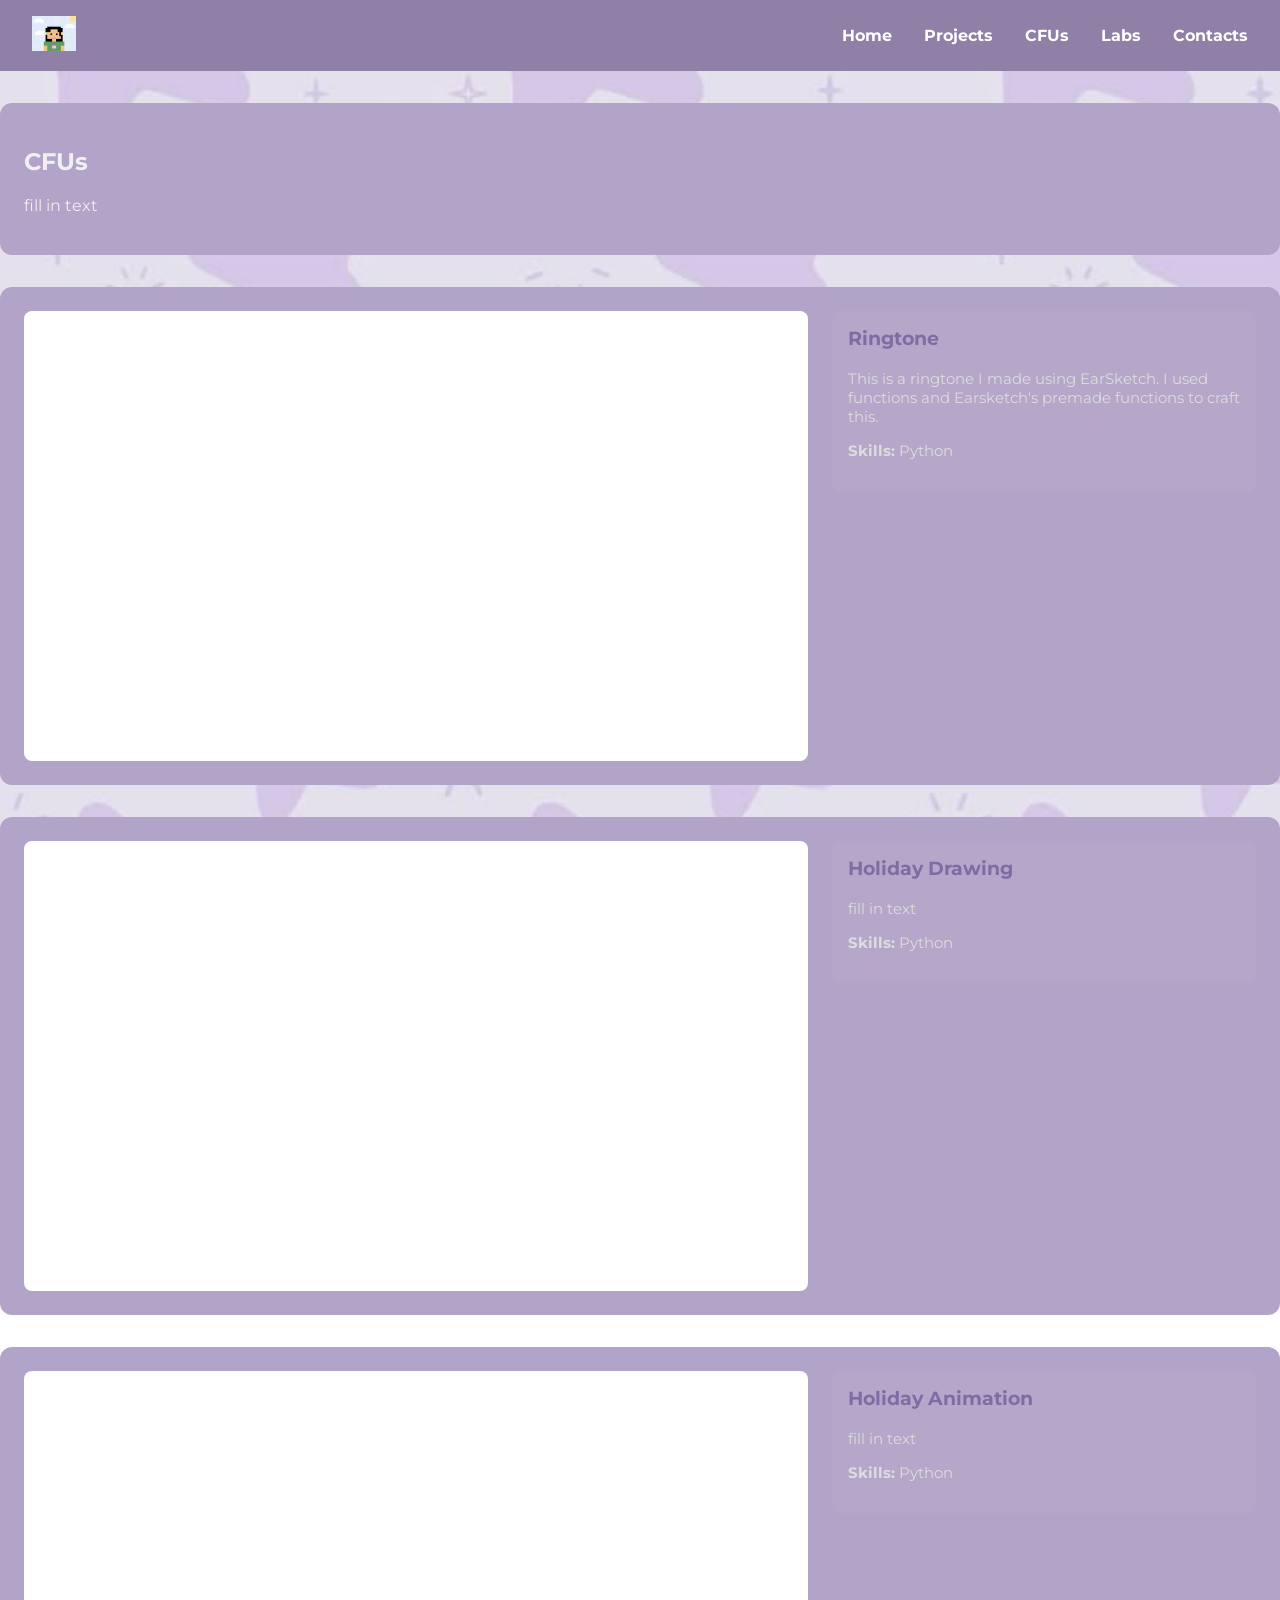
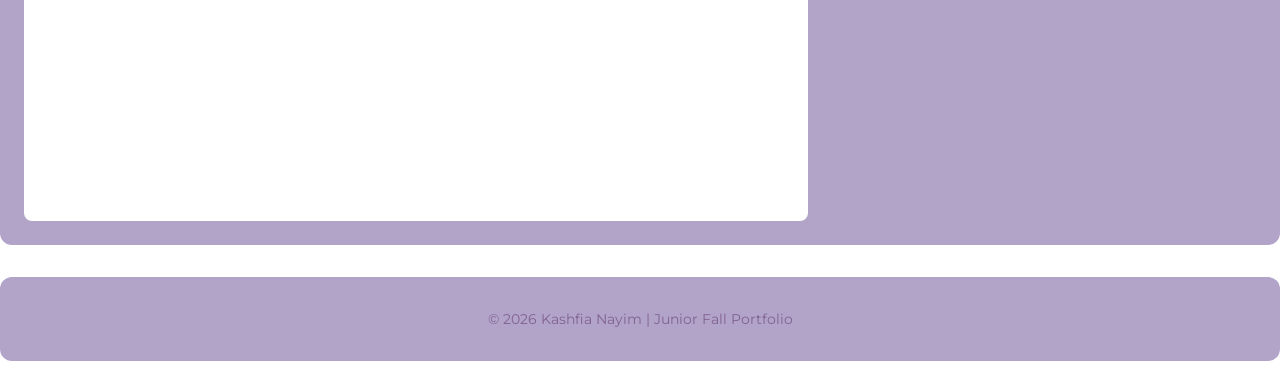
==== cfus.html @ dd9ba7b0 "cfus" ====
<!DOCTYPE html>
<html lang="en">
<head>
  <meta charset="UTF-8" />
  <meta name="viewport" content="width=device-width, initial-scale=1.0" />

  <!-- Update these (from Curator Guide) -->
  <meta name="description" content="Junior Fall Portfolio for Kashfia Nayim" />
  <meta name="keywords" content="portfolio, junior, projects, programming, web development" />
  <meta name="author" content="Kashfia Nayim" />

  <title>Kashfia Nayim | Junior Fall Portfolio</title>

  <!-- Main stylesheet -->
  <link rel="stylesheet" href="style.css" />

  <!-- Optional favicon (put your icon file in the same folder) -->
  <link rel="icon" type="image/png" href="favicon.png">

  <!-- Optional fonts (only keep if your CSS uses them) -->
  <link rel="preconnect" href="https://fonts.googleapis.com" />
  <link rel="preconnect" href="https://fonts.gstatic.com" crossorigin />
  <link href="https://fonts.googleapis.com/css2?family=Montserrat:wght@300;400;700&display=swap" rel="stylesheet" />
</head>

<body>

  <!-- NAVBAR -->
  <header>
    <nav class="navbar">
      <div class="navbar-left">
        <!-- Replace logo.png with your own image file -->
        <img src="favicon.png" alt="Logo" />
      </div>

      <ul class="navbar-right">
        <li><a href="index.html">Home</a></li>
        <li><a href="projects.html">Projects</a></li>
        <li><a href="cfus.html">CFUs</a></li>
        <li><a href="labs.html">Labs</a></li>
        <li><a href="contact.html">Contacts</a></li>
      </ul>
    </nav>
  </header>

  <section class="resource-card">
      <h2>CFUs</h2>
      <p>fill in text</p>
    </section>

    <!-- PROJECT 1 -->
    <section class="resource-card">
      <div class="project">
        <iframe src="https://earsketch.gatech.edu/earsketch2/?sharing=Yk9DklixYxqYCAcLettveA&embedded=true" title="Earsketch Ringtone"></iframe>

        <div class="reflection">
          <h3>Ringtone</h3>
          <p>
            This is a ringtone I made using EarSketch. I used functions and Earsketch's premade functions to craft this.
          </p>
          <p><strong>Skills:</strong> Python</p>
        </div>
      </div>
    </section>

    <!-- PROJECT 2 -->
    <section class="resource-card">
      <div class="project">
        <iframe src="https://py3.codeskulptor.org/#user310_ZMz4bnFftf_8.py" title="Holiday Drawing"></iframe>

        <div class="reflection">
          <h3>Holiday Drawing</h3>
          <p>
            fill in text
          </p>
          <p><strong>Skills:</strong> Python</p>
        </div>
      </div>
    </section>

    <!-- PROJECT 3 -->
    <section class="resource-card">
      <div class="project">
        <iframe src="https://py3.codeskulptor.org/#user310_41jLPQAwEr_3.py" title="Holiday Animation"></iframe>

        <div class="reflection">
          <h3>Holiday Animation</h3>
          <p>
            fill in text
          </p>
          <p><strong>Skills:</strong> Python</p>
        </div>
      </div>
    </section>

  </main>

  <!-- FOOTER -->
  <footer class="resource-card">
    <p>© <span id="year"></span> Kashfia Nayim | Junior Fall Portfolio</p>
  </footer>

  <script>
    // Auto-updates the year in the footer
    document.getElementById("year").textContent = new Date().getFullYear();
  </script>

</body>
</html>
---- style.css ----
/* =========================
   GLOBAL / RESET....
========================= */
* {
  box-sizing: border-box;
}

body {
  margin: 0;
  font-family: 'Montserrat', Arial, sans-serif;
  color: #f0f0f0;
  background-image: url("bg.jpeg");
  background-size: cover;
  background-repeat: repeat-y;
  background-attachment: fixed;
}

/* =========================
   NAVBAR
========================= */
.navbar {
  background-color: rgb(144, 127, 167);
  padding: 1em 2em;
  display: flex;
  justify-content: space-between;
  align-items: center;
}

.navbar-left img {
  height: 35px;
}

.navbar-right {
  list-style: none;
  display: flex;
  gap: 2em;
  margin: 0;
  padding: 0;
}

.navbar-right a {
  color: white;
  text-decoration: none;
  font-weight: bold;
}

.navbar-right a:hover {
  color: #aaaaff;
}

/* =========================
   PAGE LAYOUT
========================= */
.home-card {
  max-width: 1200px;
  margin: 2em auto;
  padding: 1em;
}

/* =========================
   CARDS
========================= */
.resource-card {
  background-color: rgb(178, 163, 200);
  margin: 2em auto;
  padding: 1.5em;
  border-radius: 12px;
  box-shadow: 0 0 12px rgba(255, 255, 255, 0.08);
}

/* =========================
   BIO SECTION
========================= */
.bio {
  display: flex;
  flex-direction: column;
  align-items: center;
  text-align: center;
}

.bio-pic img {
  width: 150px;
  height: 150px;
  border-radius: 50%;
  border: 3px solid #215028;
  object-fit: cover;
}

.bio-text h1 {
  margin-bottom: 0.2em;
}

.bio-text h4 {
  margin-top: 0;
  font-weight: normal;
  color: rgb(115, 96, 144);
}

/* =========================
   PROJECT LAYOUT
========================= */
.project {
  display: flex;
  gap: 1.5em;
  align-items: flex-start;
}

.project iframe {
  flex: 2;
  min-width: 320px;
  height: 450px;
  border: none;
  background-color: white;
  border-radius: 8px;
}

.reflection {
  flex: 1;
  background-color: rgba(255, 255, 255, 0.04);
  padding: 1em;
  border-radius: 8px;
}

.reflection h3 {
  margin-top: 0;
  color: rgb(129, 107, 163);
}

.reflection p {
  font-size: 0.95em;
  color: #dddddd;
}

/* =========================
   LINKS / ICONS
========================= */
.skill-images {
  display: flex;
  justify-content: center;
  gap: 1.5em;
  margin-top: 1em;
}

.picture {
  transition: transform 0.2s ease;
}

.picture:hover {
  transform: scale(1.05);
}

.link-pic {
  height: 80px;
  width: 80px;
  border-radius: 10px;
  border: 2px solid white;
  object-fit: cover;
}

/* =========================
   FOOTER
========================= */
footer {
  text-align: center;
  font-size: 0.85em;
  color: #816390;
}

/* =========================
   RESPONSIVE
========================= */
@media (max-width: 900px) {
  .project {
    flex-direction: column;
  }

  .project iframe {
    width: 100%;
    min-width: 0;
    height: 350px;
  }
}

@media (max-width: 600px) {
  .navbar {
    flex-direction: column;
    gap: 1em;
  }

  .navbar-right {
    flex-wrap: wrap;
    justify-content: center;
  }
}
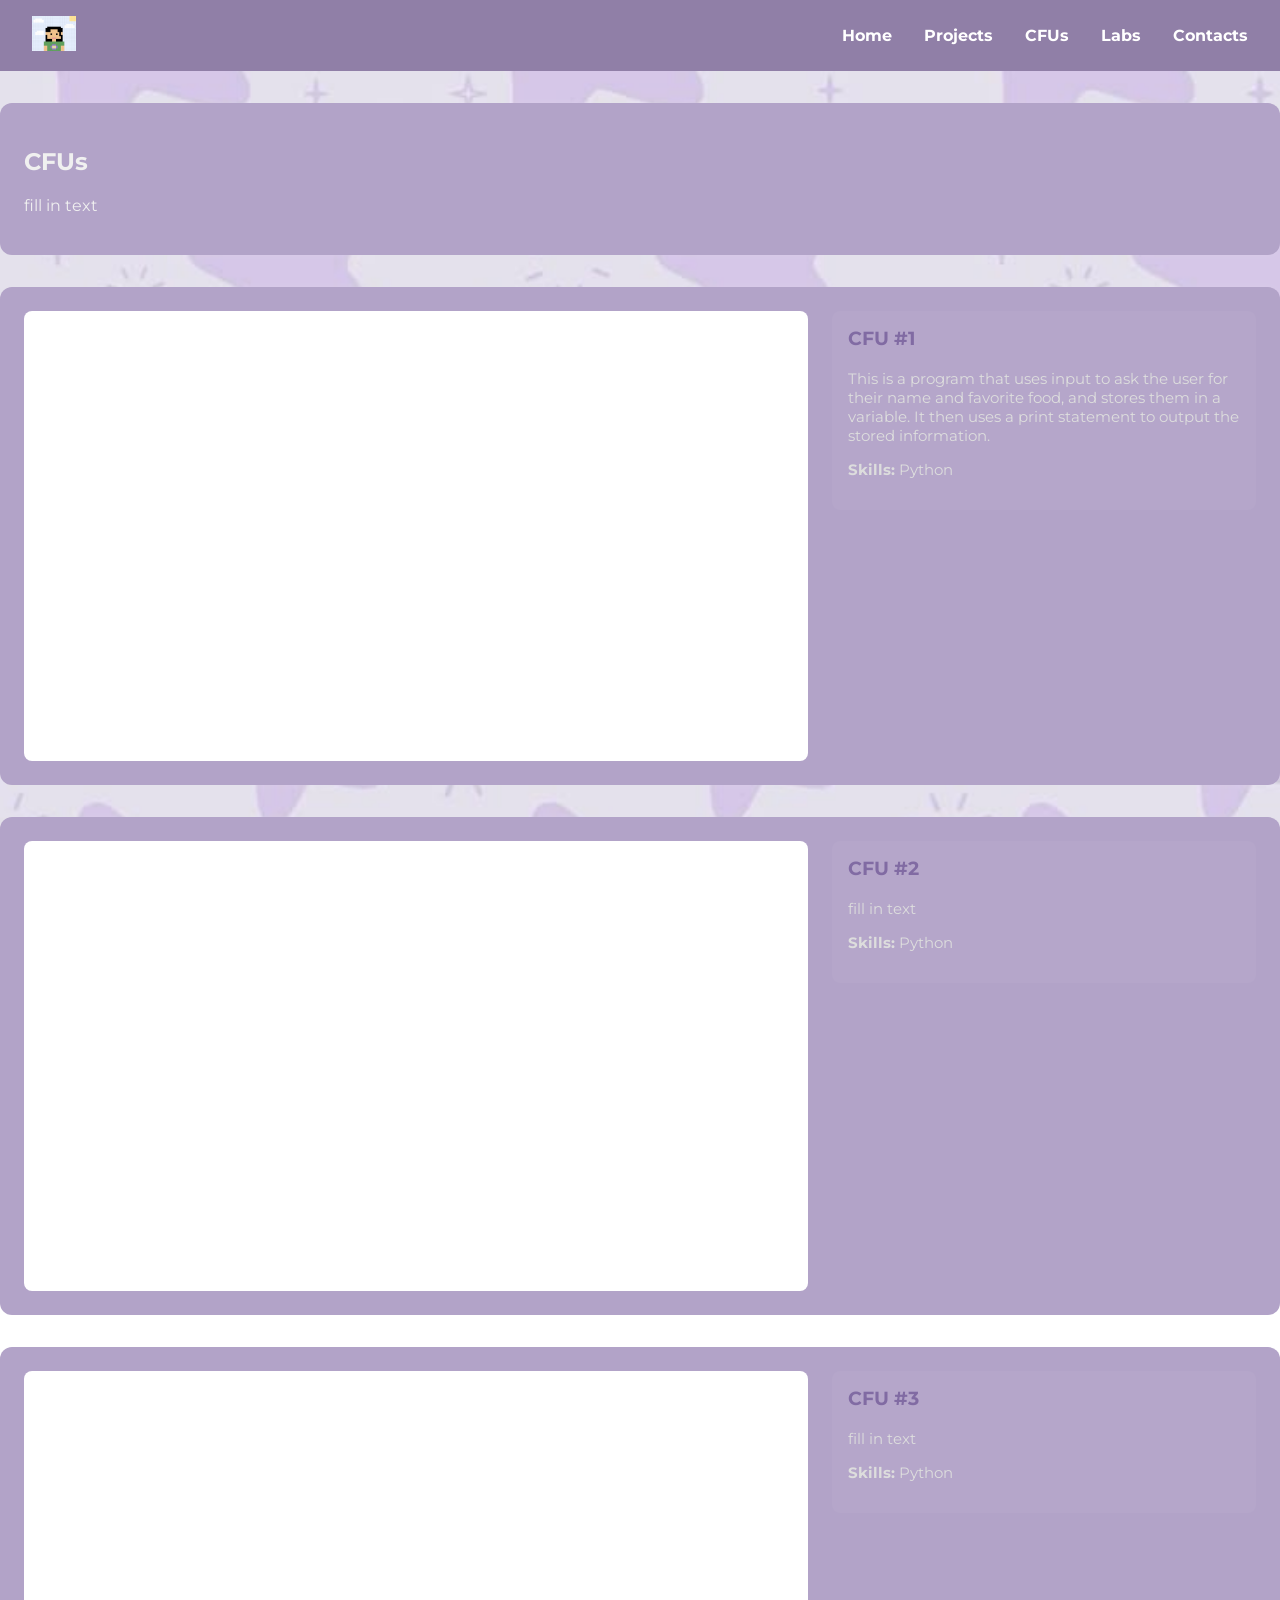
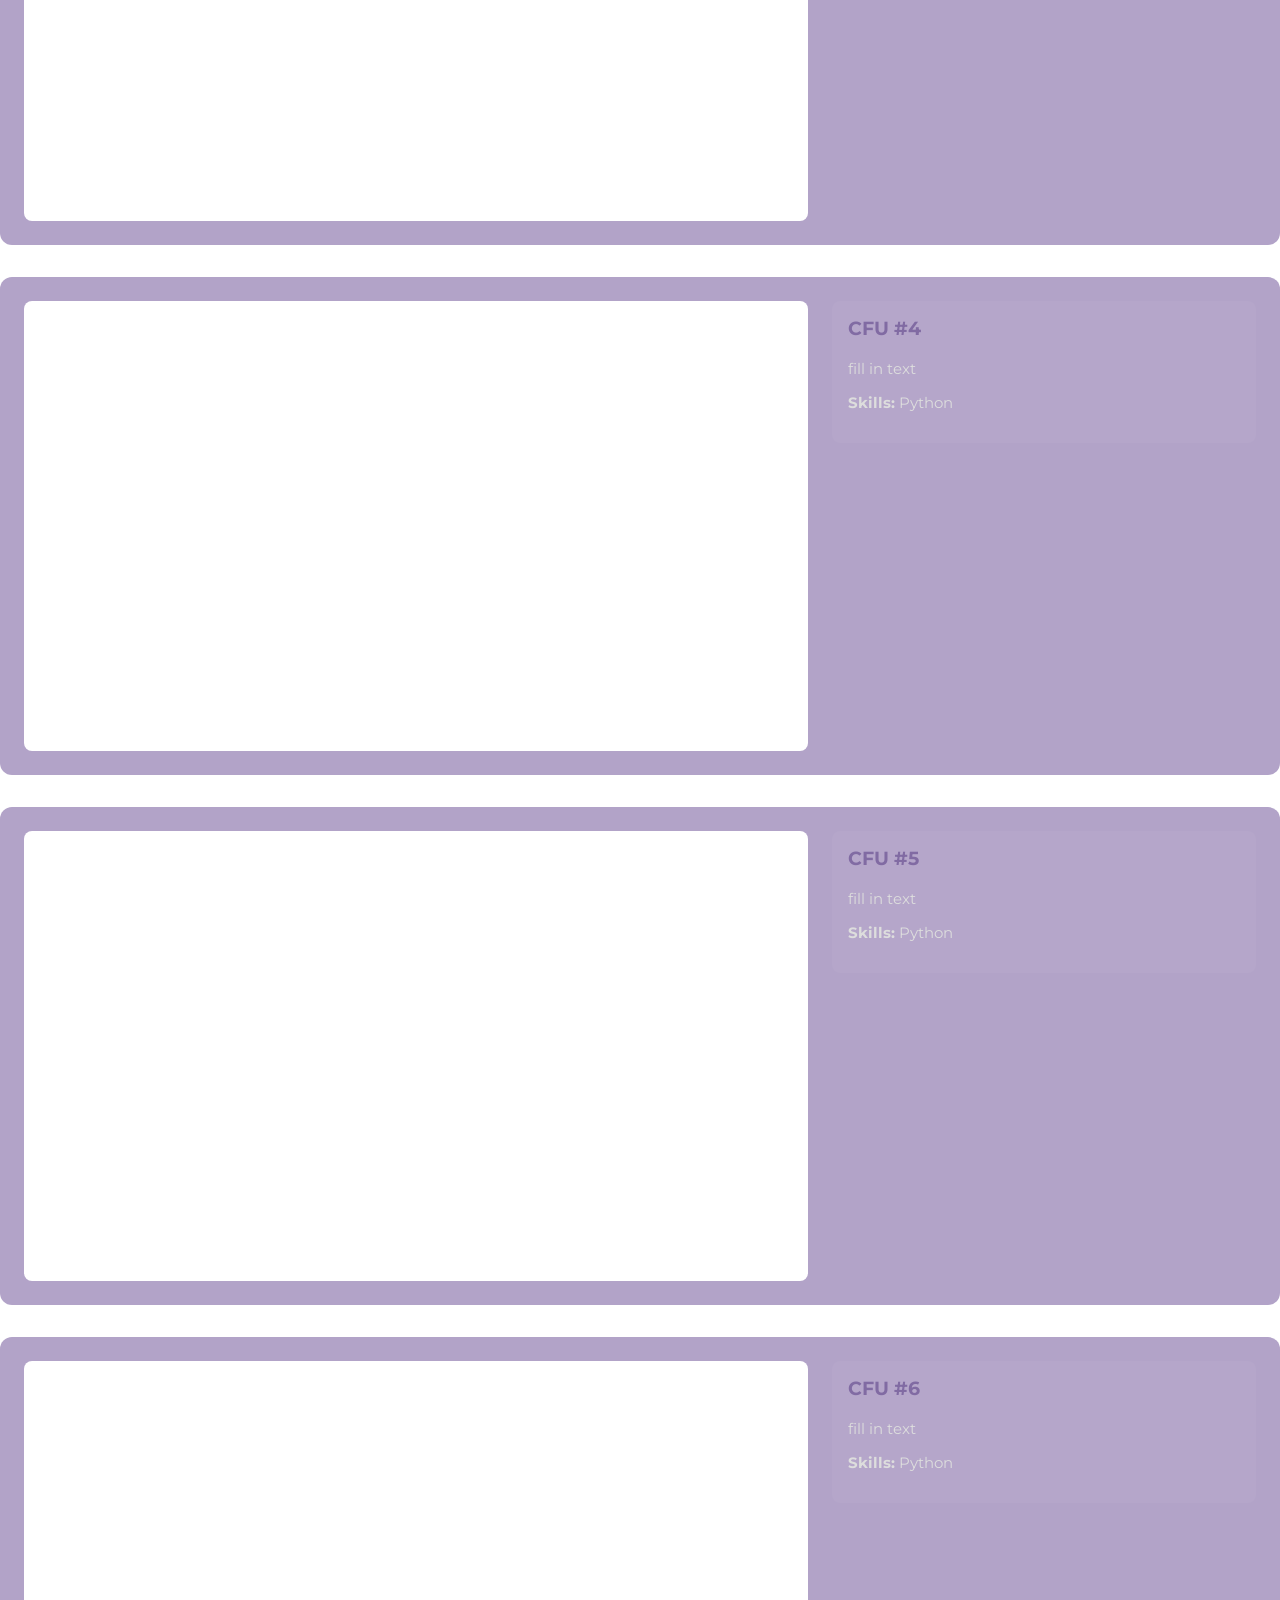
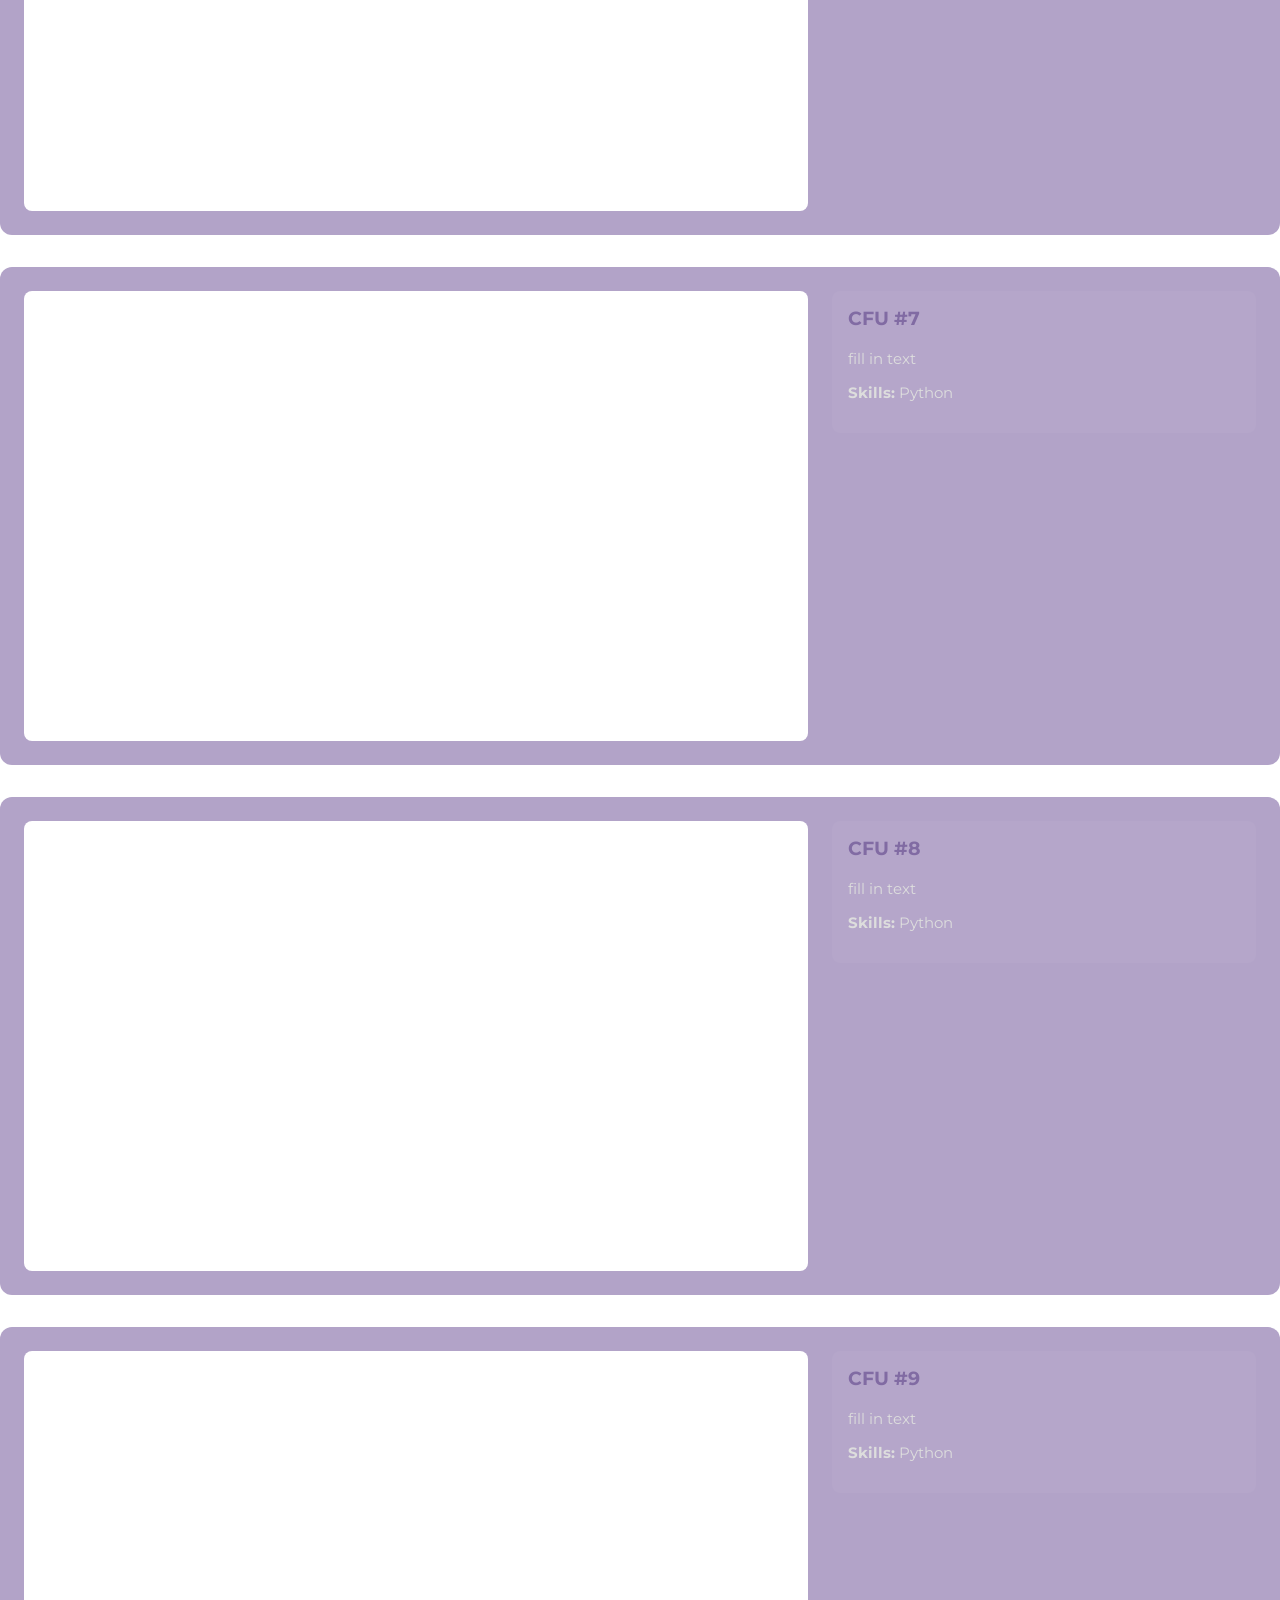
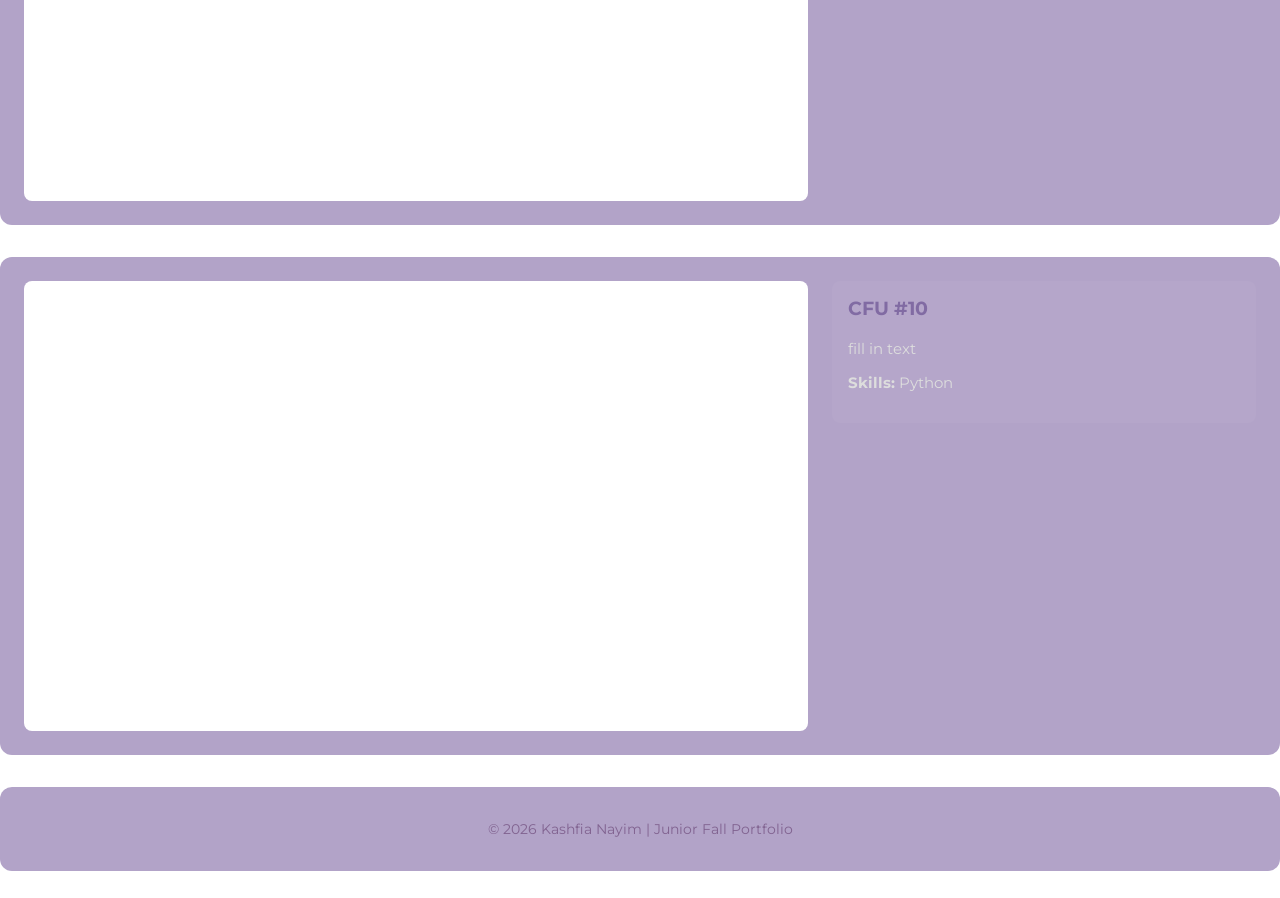
==== commit 17be92bb: "cfus" ====
--- a/cfus.html
+++ b/cfus.html
@@ -48,43 +48,148 @@
       <p>fill in text</p>
     </section>
 
-    <!-- PROJECT 1 -->
-    <section class="resource-card">
-      <div class="project">
-        <iframe src="https://earsketch.gatech.edu/earsketch2/?sharing=Yk9DklixYxqYCAcLettveA&embedded=true" title="Earsketch Ringtone"></iframe>
-
-        <div class="reflection">
-          <h3>Ringtone</h3>
-          <p>
-            This is a ringtone I made using EarSketch. I used functions and Earsketch's premade functions to craft this.
-          </p>
-          <p><strong>Skills:</strong> Python</p>
-        </div>
-      </div>
-    </section>
-
-    <!-- PROJECT 2 -->
-    <section class="resource-card">
-      <div class="project">
-        <iframe src="https://py3.codeskulptor.org/#user310_ZMz4bnFftf_8.py" title="Holiday Drawing"></iframe>
-
-        <div class="reflection">
-          <h3>Holiday Drawing</h3>
-          <p>
-            fill in text
-          </p>
-          <p><strong>Skills:</strong> Python</p>
-        </div>
-      </div>
-    </section>
-
-    <!-- PROJECT 3 -->
-    <section class="resource-card">
-      <div class="project">
-        <iframe src="https://py3.codeskulptor.org/#user310_41jLPQAwEr_3.py" title="Holiday Animation"></iframe>
-
-        <div class="reflection">
-          <h3>Holiday Animation</h3>
+    <!-- CFU 1 -->
+    <section class="resource-card">
+      <div class="project">
+        <iframe src="https://py3.codeskulptor.org/#user311_lCuIAjcF6j_1.py" title="CFU #1"></iframe>
+
+        <div class="reflection">
+          <h3>CFU #1</h3>
+          <p>
+            This is a program that uses input to ask the user for their name and favorite food, and stores them in a variable. It then uses a print statement to output the stored information.
+          </p>
+          <p><strong>Skills:</strong> Python</p>
+        </div>
+      </div>
+    </section>
+
+    <!-- CFU 2 -->
+    <section class="resource-card">
+      <div class="project">
+        <iframe src="https://py3.codeskulptor.org/#user310_7kQg7AD1g53HnLX.py" title="CFU #2"></iframe>
+
+        <div class="reflection">
+          <h3>CFU #2</h3>
+          <p>
+            fill in text
+          </p>
+          <p><strong>Skills:</strong> Python</p>
+        </div>
+      </div>
+    </section>
+
+    <!-- CFU 3 -->
+    <section class="resource-card">
+      <div class="project">
+        <iframe src="https://py3.codeskulptor.org/#user310_LWzarKan1mrRWLc.py" title="CFU #3"></iframe>
+
+        <div class="reflection">
+          <h3>CFU #3</h3>
+          <p>
+            fill in text
+          </p>
+          <p><strong>Skills:</strong> Python</p>
+        </div>
+      </div>
+    </section>
+
+    <!-- CFU 4 -->
+    <section class="resource-card">
+      <div class="project">
+        <iframe src="https://py3.codeskulptor.org/#user310_kDoALBsUP9DAUV9.py" title="CFU #4"></iframe>
+
+        <div class="reflection">
+          <h3>CFU #4</h3>
+          <p>
+            fill in text
+          </p>
+          <p><strong>Skills:</strong> Python</p>
+        </div>
+      </div>
+    </section>
+
+    <!-- CFU 5 -->
+    <section class="resource-card">
+      <div class="project">
+        <iframe src="https://py3.codeskulptor.org/#user310_kYlhW2LQsaUSvLS.py" title="CFU #5"></iframe>
+
+        <div class="reflection">
+          <h3>CFU #5</h3>
+          <p>
+            fill in text
+          </p>
+          <p><strong>Skills:</strong> Python</p>
+        </div>
+      </div>
+    </section>
+
+    <!-- CFU 6 -->
+    <section class="resource-card">
+      <div class="project">
+        <iframe src="https://py3.codeskulptor.org/#user310_zX7LC4wb6aSspnU.py" title="CFU #6"></iframe>
+
+        <div class="reflection">
+          <h3>CFU #6</h3>
+          <p>
+            fill in text
+          </p>
+          <p><strong>Skills:</strong> Python</p>
+        </div>
+      </div>
+    </section>
+
+    <!-- CFU 7 -->
+    <section class="resource-card">
+      <div class="project">
+        <iframe src="https://py3.codeskulptor.org/#user310_gDlwCqizMzT1pKU.py" title="CFU #7"></iframe>
+
+        <div class="reflection">
+          <h3>CFU #7</h3>
+          <p>
+            fill in text
+          </p>
+          <p><strong>Skills:</strong> Python</p>
+        </div>
+      </div>
+    </section>
+
+    <!-- CFU 8 -->
+    <section class="resource-card">
+      <div class="project">
+        <iframe src="https://py3.codeskulptor.org/#user310_wQfxqi6ke3D1Xsn.py" title="CFU #8"></iframe>
+
+        <div class="reflection">
+          <h3>CFU #8</h3>
+          <p>
+            fill in text
+          </p>
+          <p><strong>Skills:</strong> Python</p>
+        </div>
+      </div>
+    </section>
+
+    <!-- CFU 9 -->
+    <section class="resource-card">
+      <div class="project">
+        <iframe src="https://py3.codeskulptor.org/#user310_XHM9FKgf1MM156N.py" title="CFU #9"></iframe>
+
+        <div class="reflection">
+          <h3>CFU #9</h3>
+          <p>
+            fill in text
+          </p>
+          <p><strong>Skills:</strong> Python</p>
+        </div>
+      </div>
+    </section>
+
+    <!-- CFU 10 -->
+    <section class="resource-card">
+      <div class="project">
+        <iframe src="https://py3.codeskulptor.org/#user310_fhGITibq6C4KjU0.py" title="CFU #10"></iframe>
+
+        <div class="reflection">
+          <h3>CFU #10</h3>
           <p>
             fill in text
           </p>
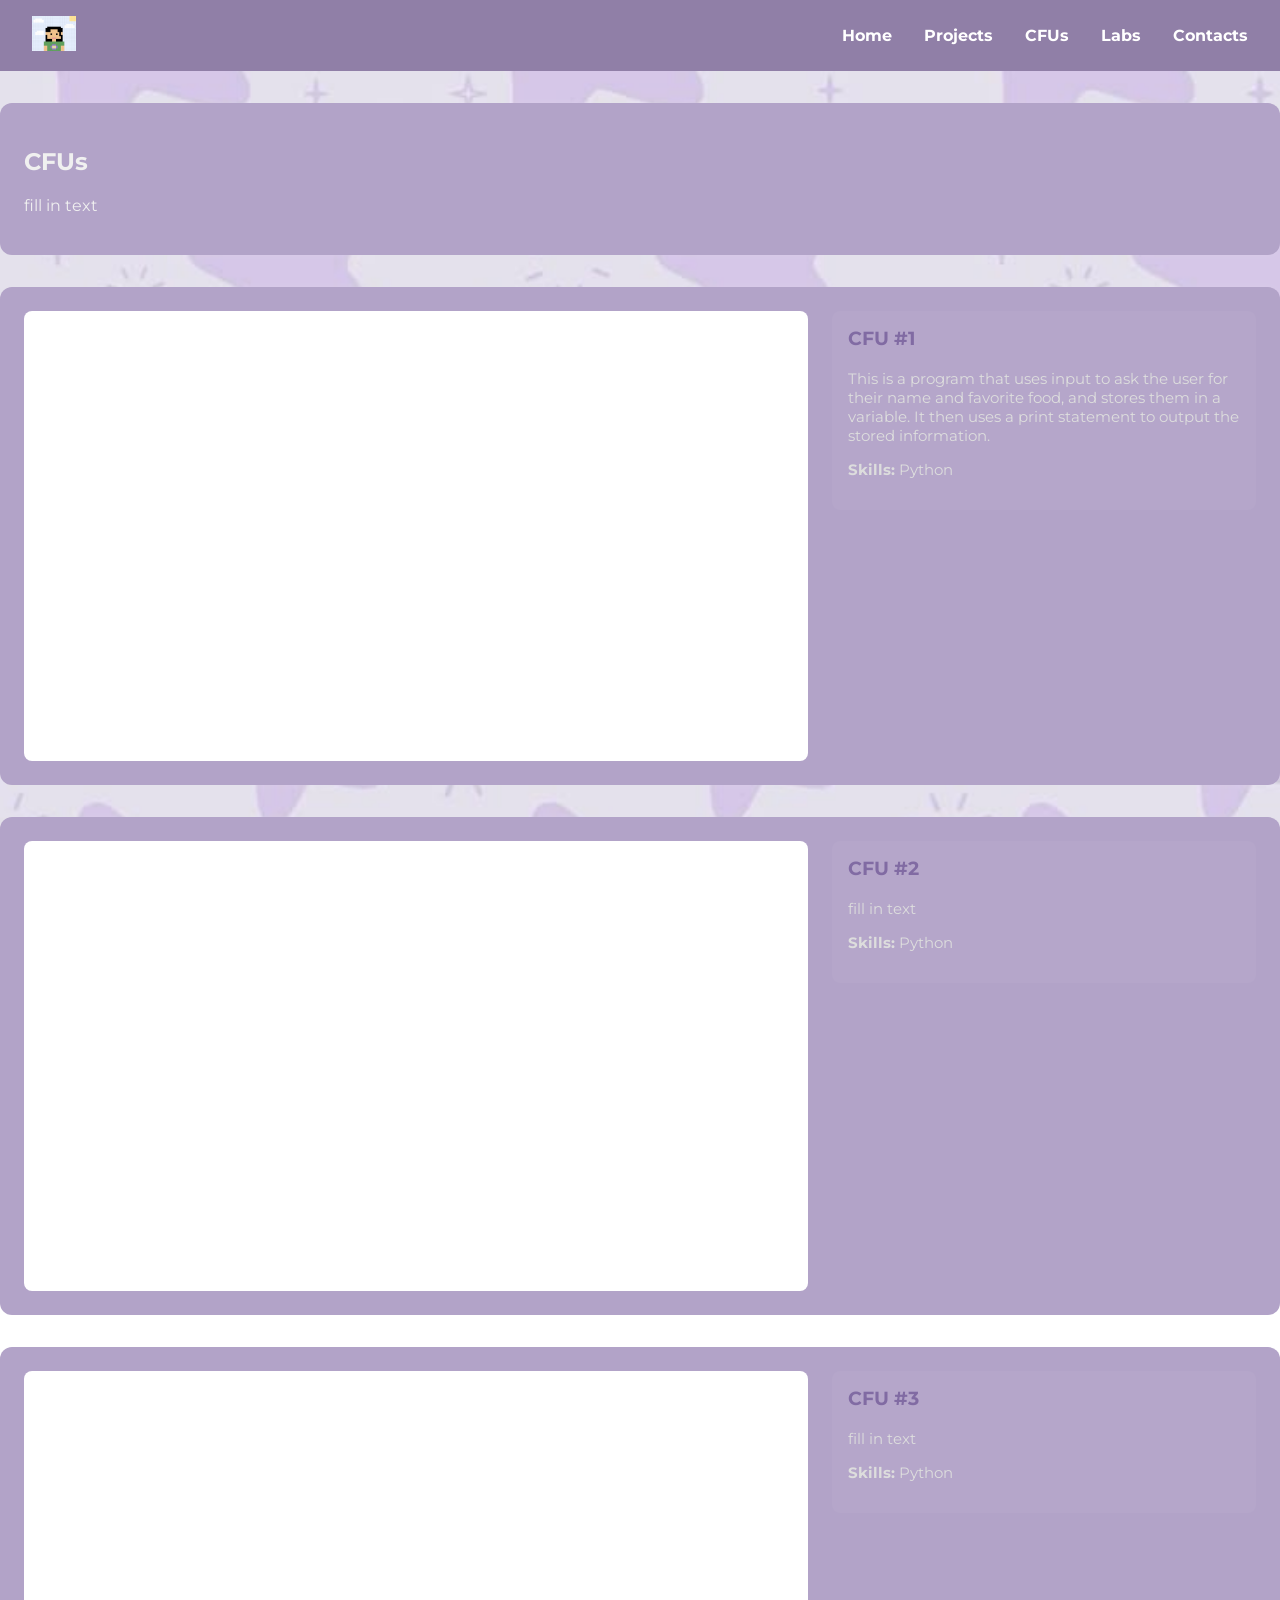
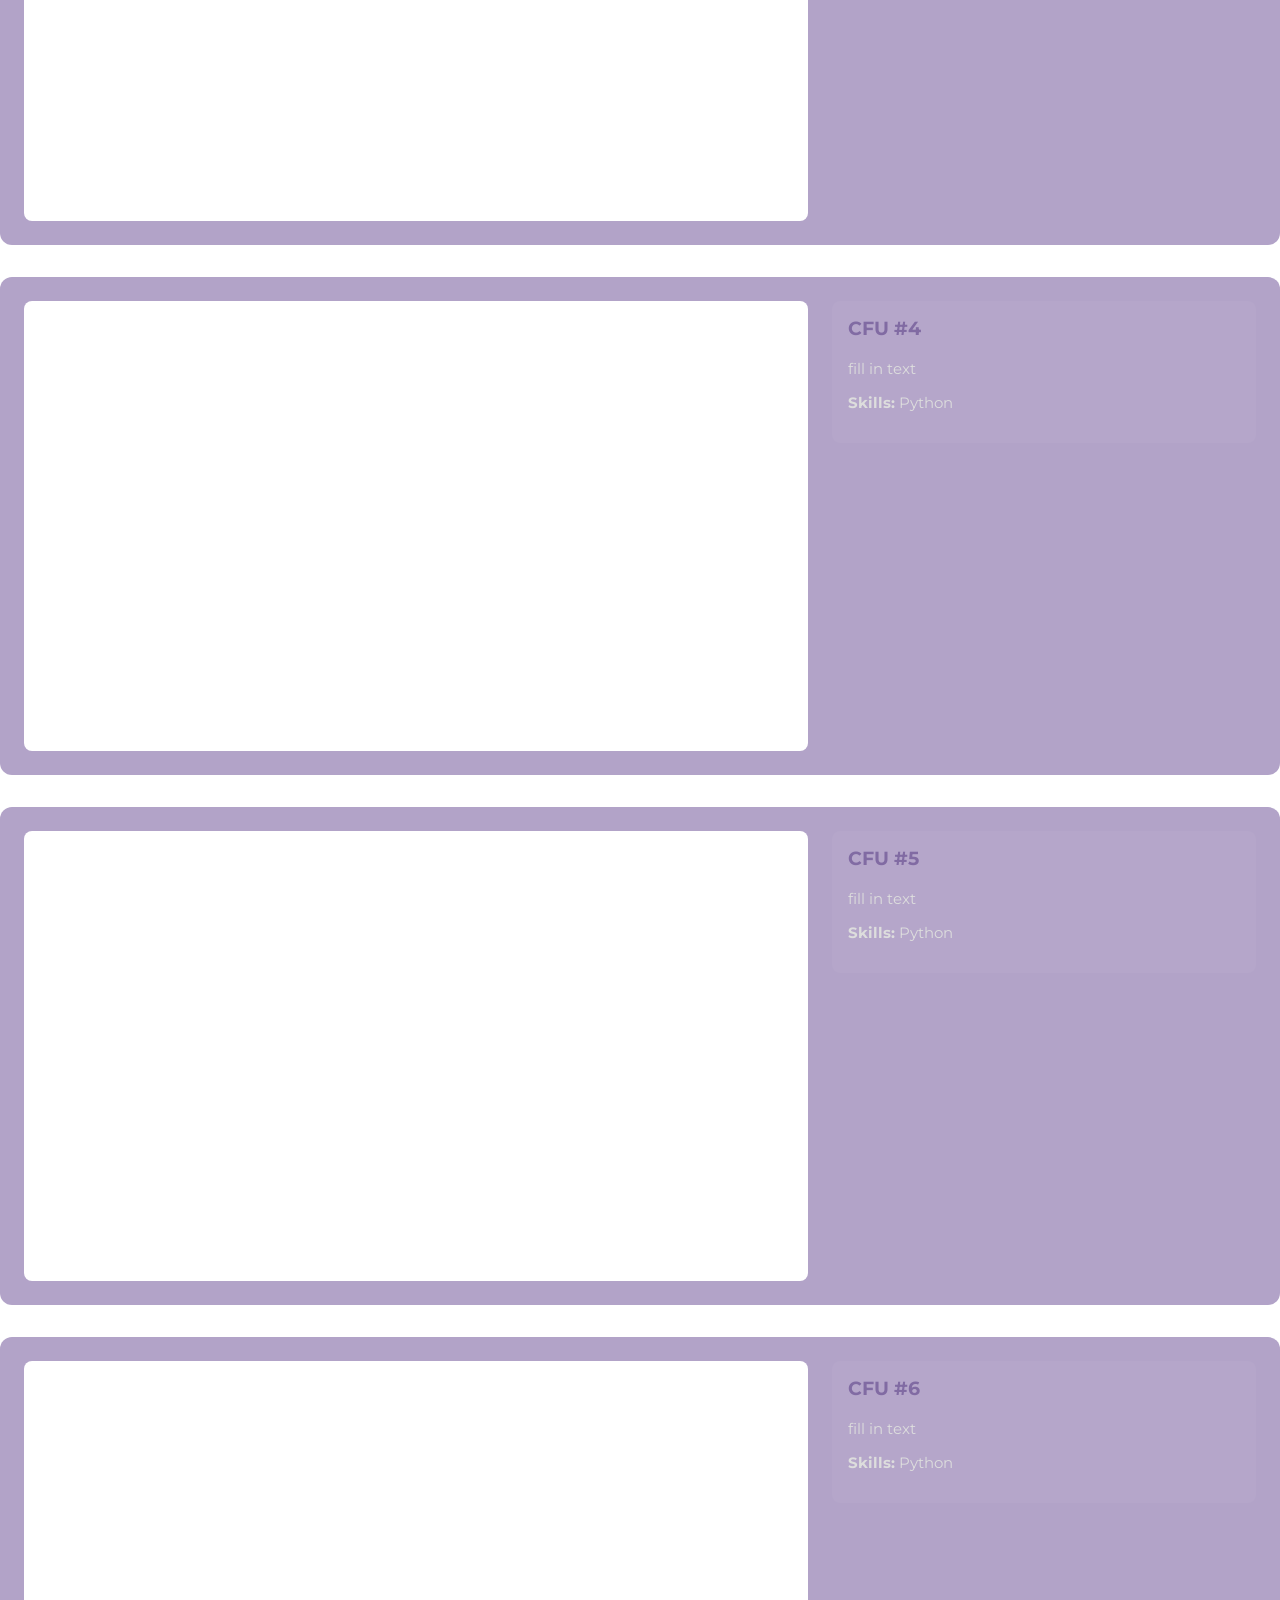
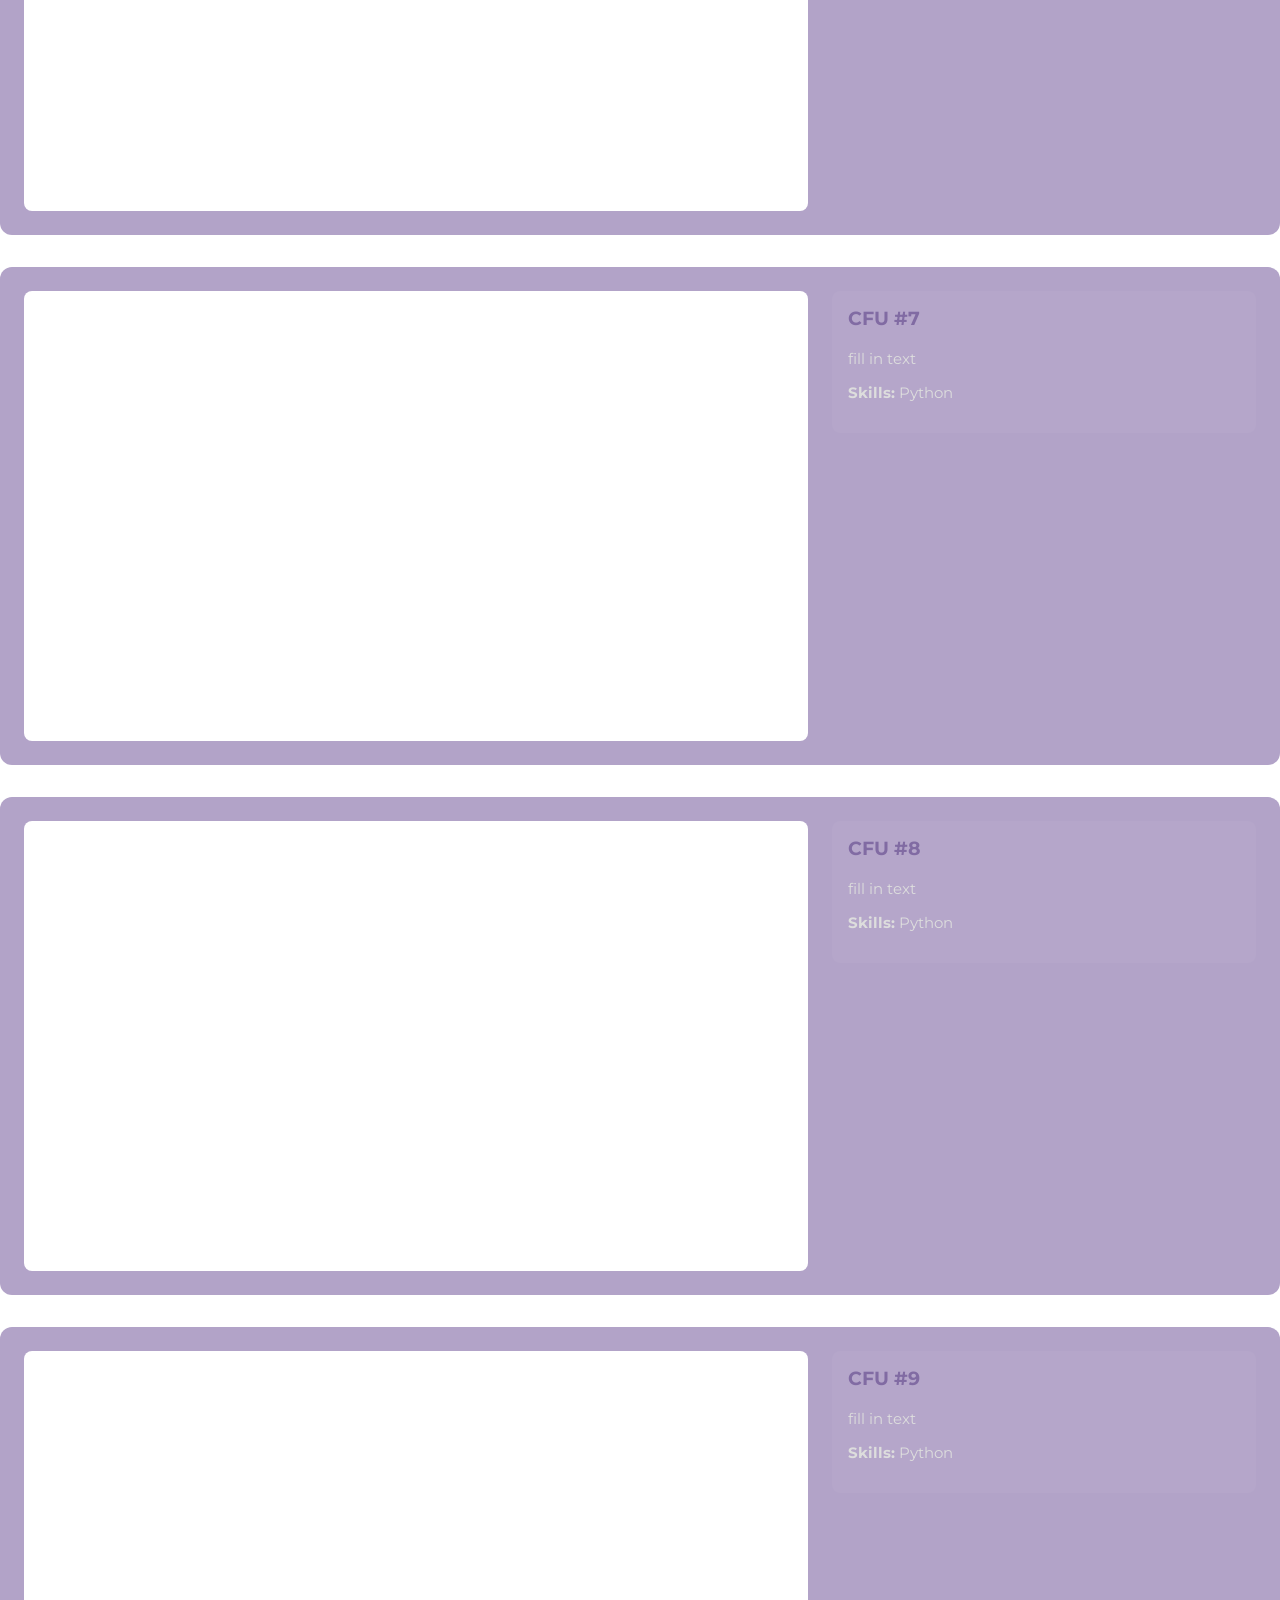
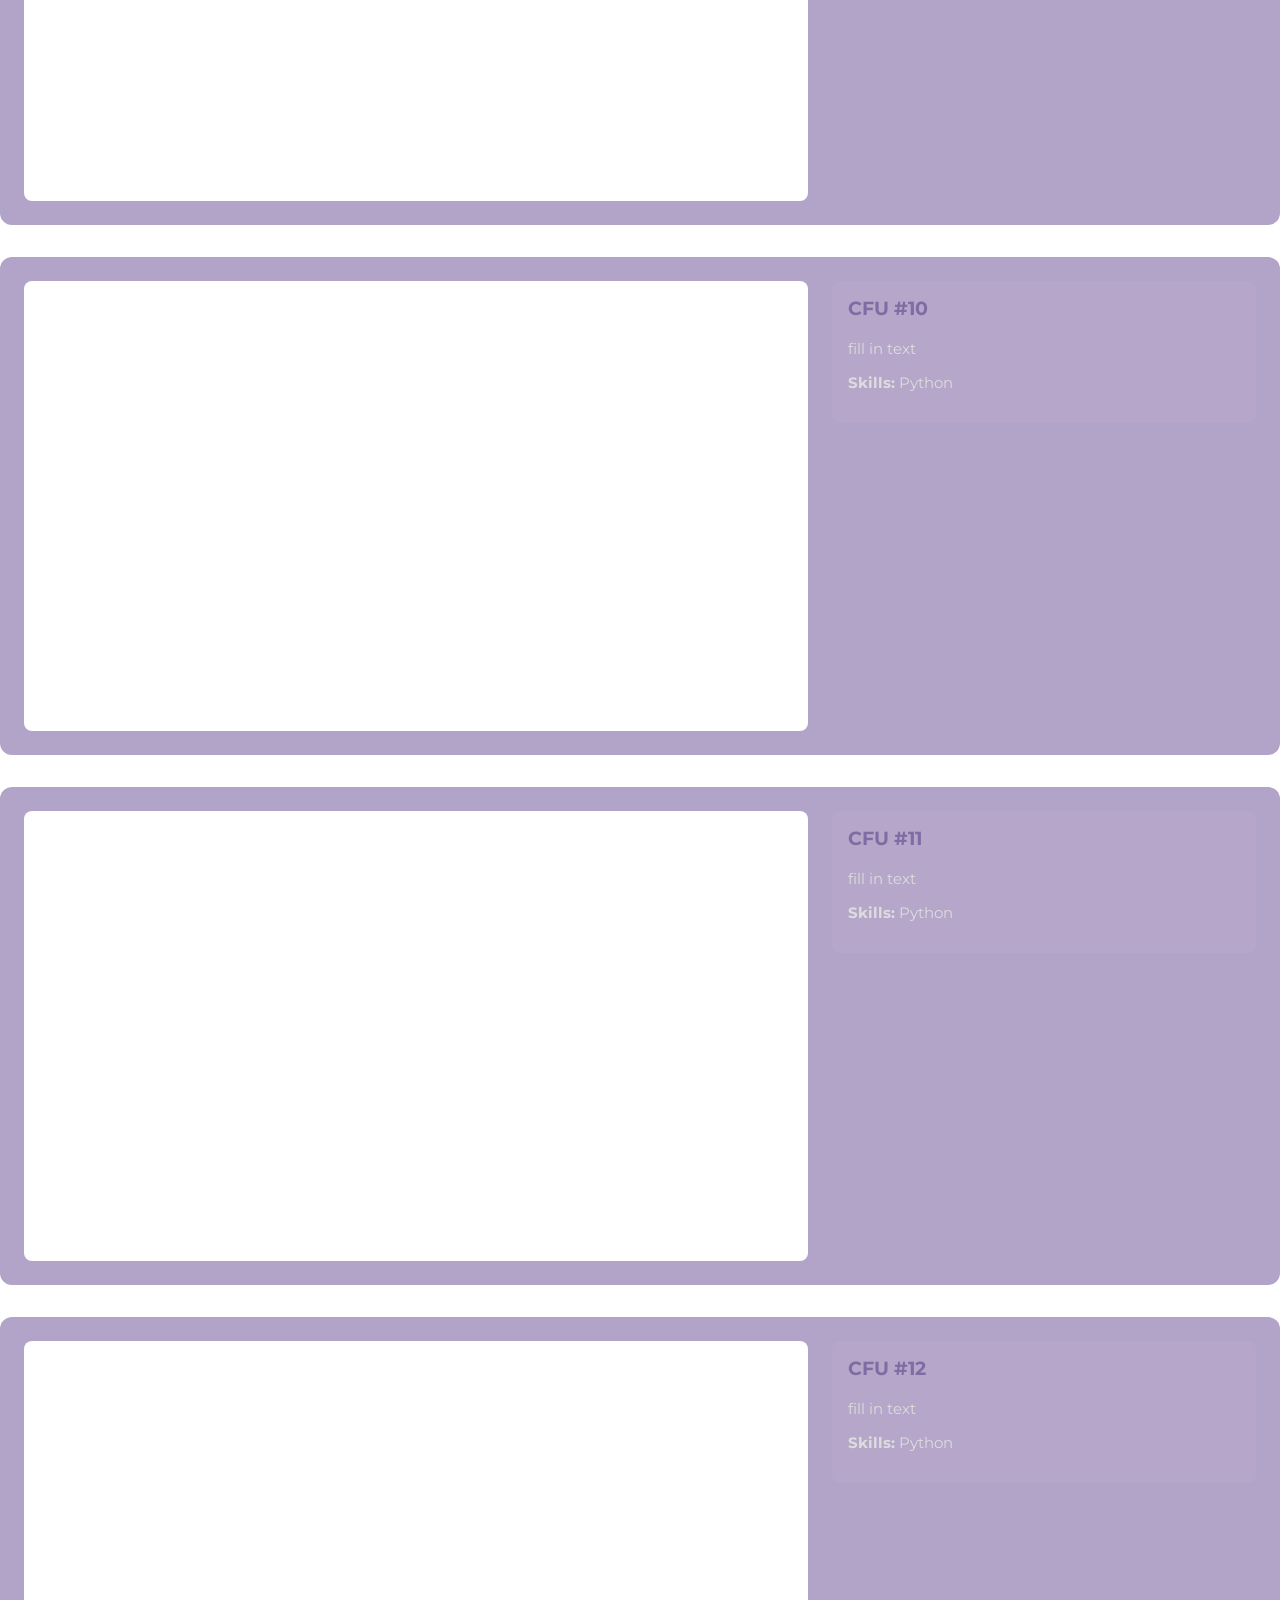
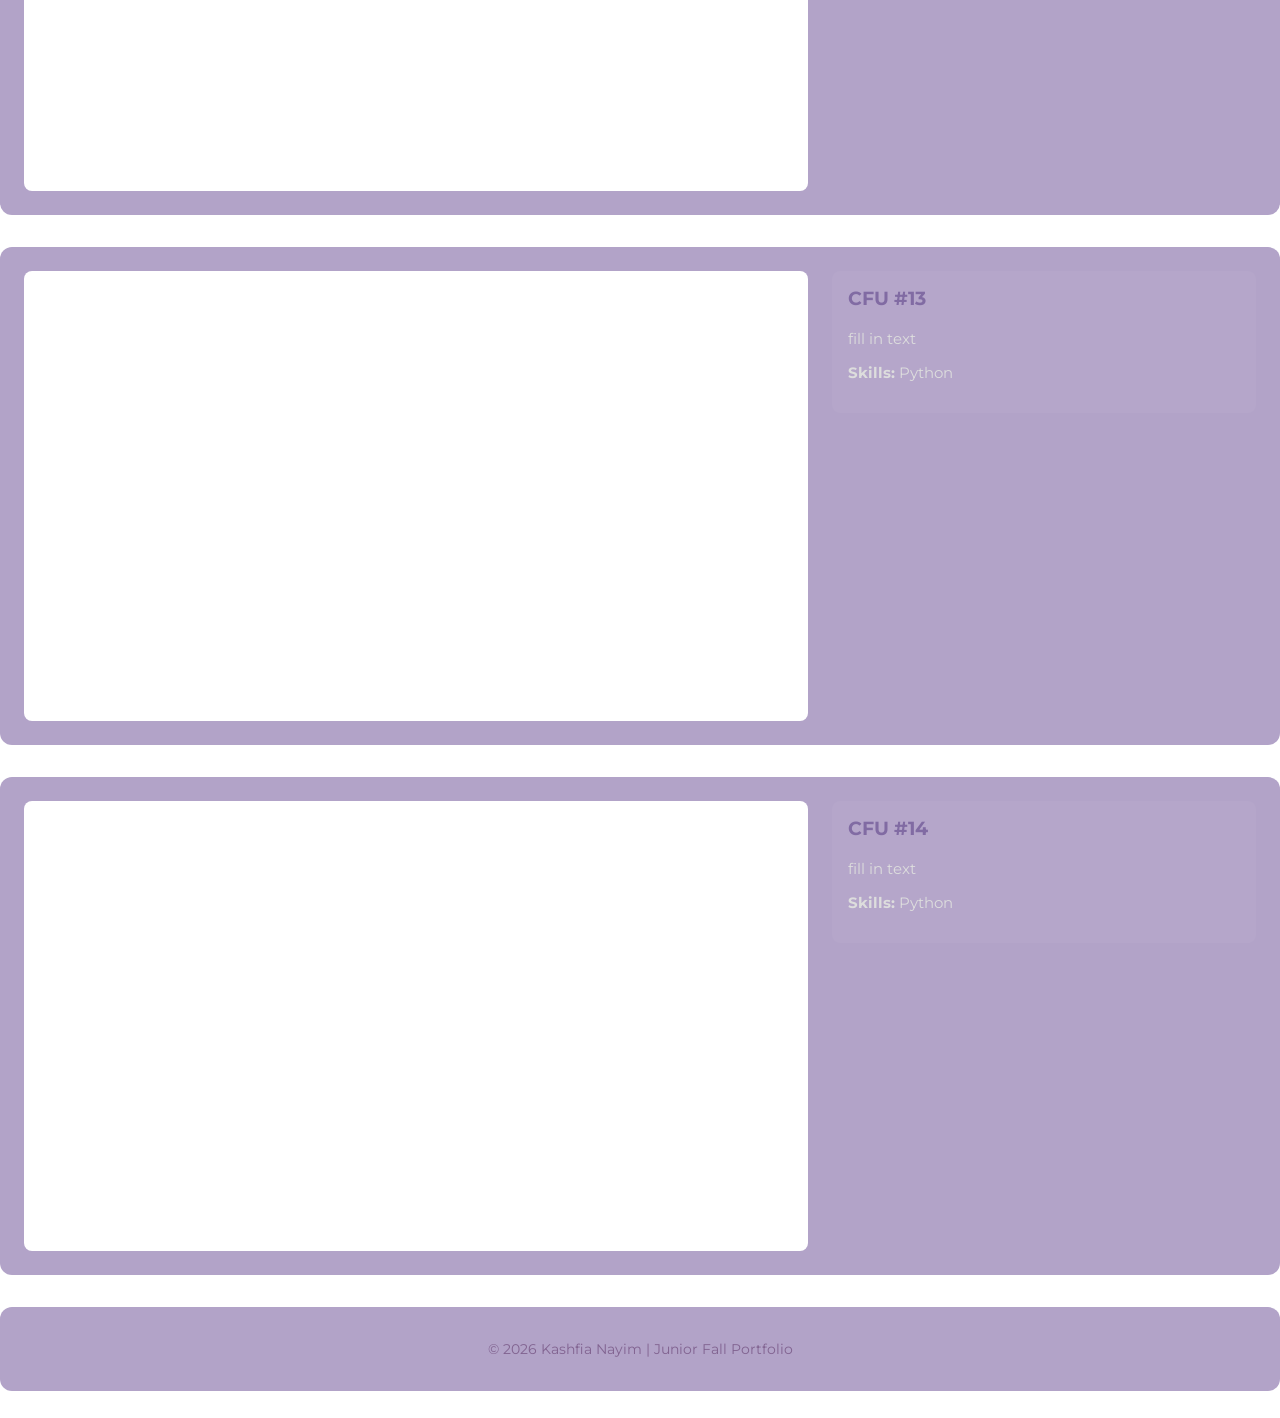
==== commit c9647795: "more cfu links" ====
--- a/cfus.html
+++ b/cfus.html
@@ -198,6 +198,66 @@
       </div>
     </section>
 
+    <!-- CFU 11 -->
+    <section class="resource-card">
+      <div class="project">
+        <iframe src="https://py3.codeskulptor.org/#user310_KVrqfUw2IA_9.py" title="CFU #11"></iframe>
+
+        <div class="reflection">
+          <h3>CFU #11</h3>
+          <p>
+            fill in text
+          </p>
+          <p><strong>Skills:</strong> Python</p>
+        </div>
+      </div>
+    </section>
+
+    <!-- CFU 12 -->
+    <section class="resource-card">
+      <div class="project">
+        <iframe src="https://py3.codeskulptor.org/#user310_4ObqqSAnDk_0.py" title="CFU #12"></iframe>
+
+        <div class="reflection">
+          <h3>CFU #12</h3>
+          <p>
+            fill in text
+          </p>
+          <p><strong>Skills:</strong> Python</p>
+        </div>
+      </div>
+    </section>
+
+    <!-- CFU 13 -->
+    <section class="resource-card">
+      <div class="project">
+        <iframe src="https://py3.codeskulptor.org/#user310_fhGITibq6C4KjU0.py" title="CFU #13"></iframe>
+
+        <div class="reflection">
+          <h3>CFU #13</h3>
+          <p>
+            fill in text
+          </p>
+          <p><strong>Skills:</strong> Python</p>
+        </div>
+      </div>
+    </section>
+
+    <!-- CFU 14 -->
+    <section class="resource-card">
+      <div class="project">
+        <iframe src="https://py3.codeskulptor.org/#user310_fhGITibq6C4KjU0.py" title="CFU #14"></iframe>
+
+        <div class="reflection">
+          <h3>CFU #14</h3>
+          <p>
+            fill in text
+          </p>
+          <p><strong>Skills:</strong> Python</p>
+        </div>
+      </div>
+    </section>
+
   </main>
 
   <!-- FOOTER -->
